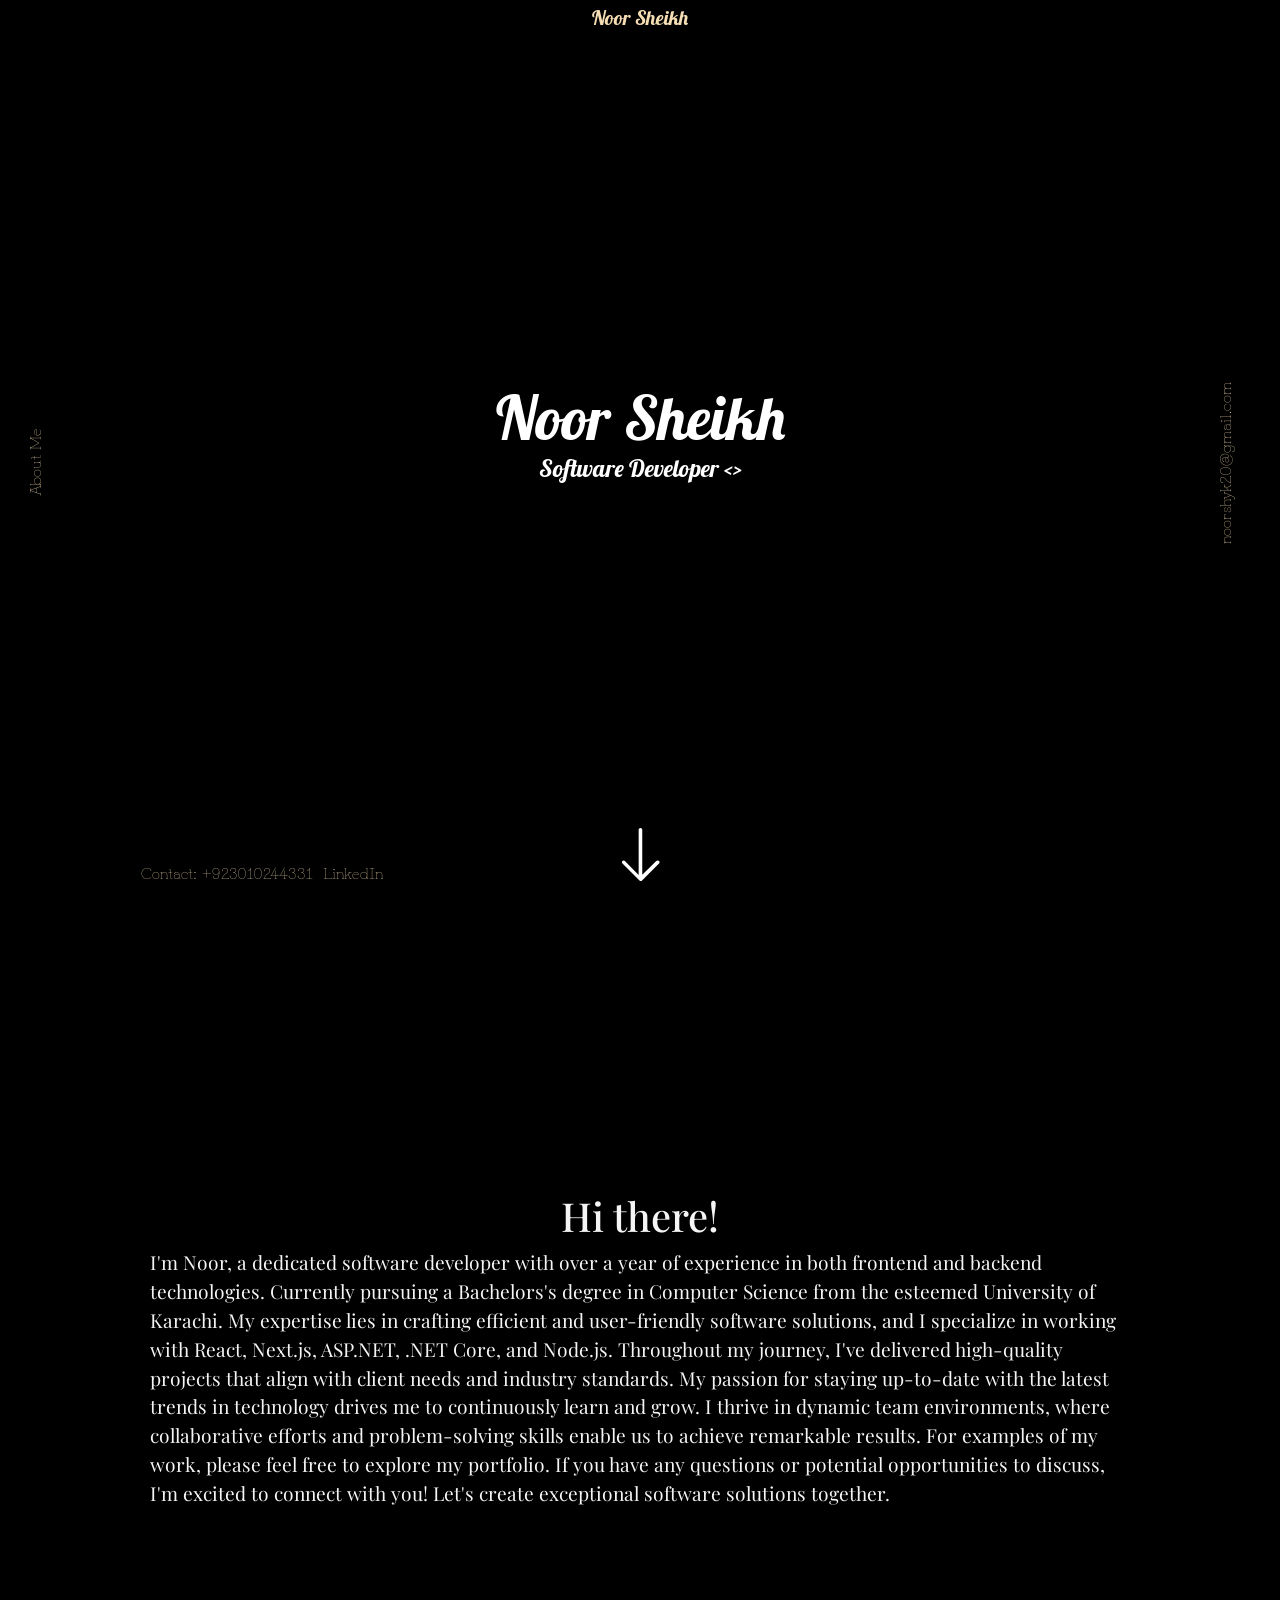
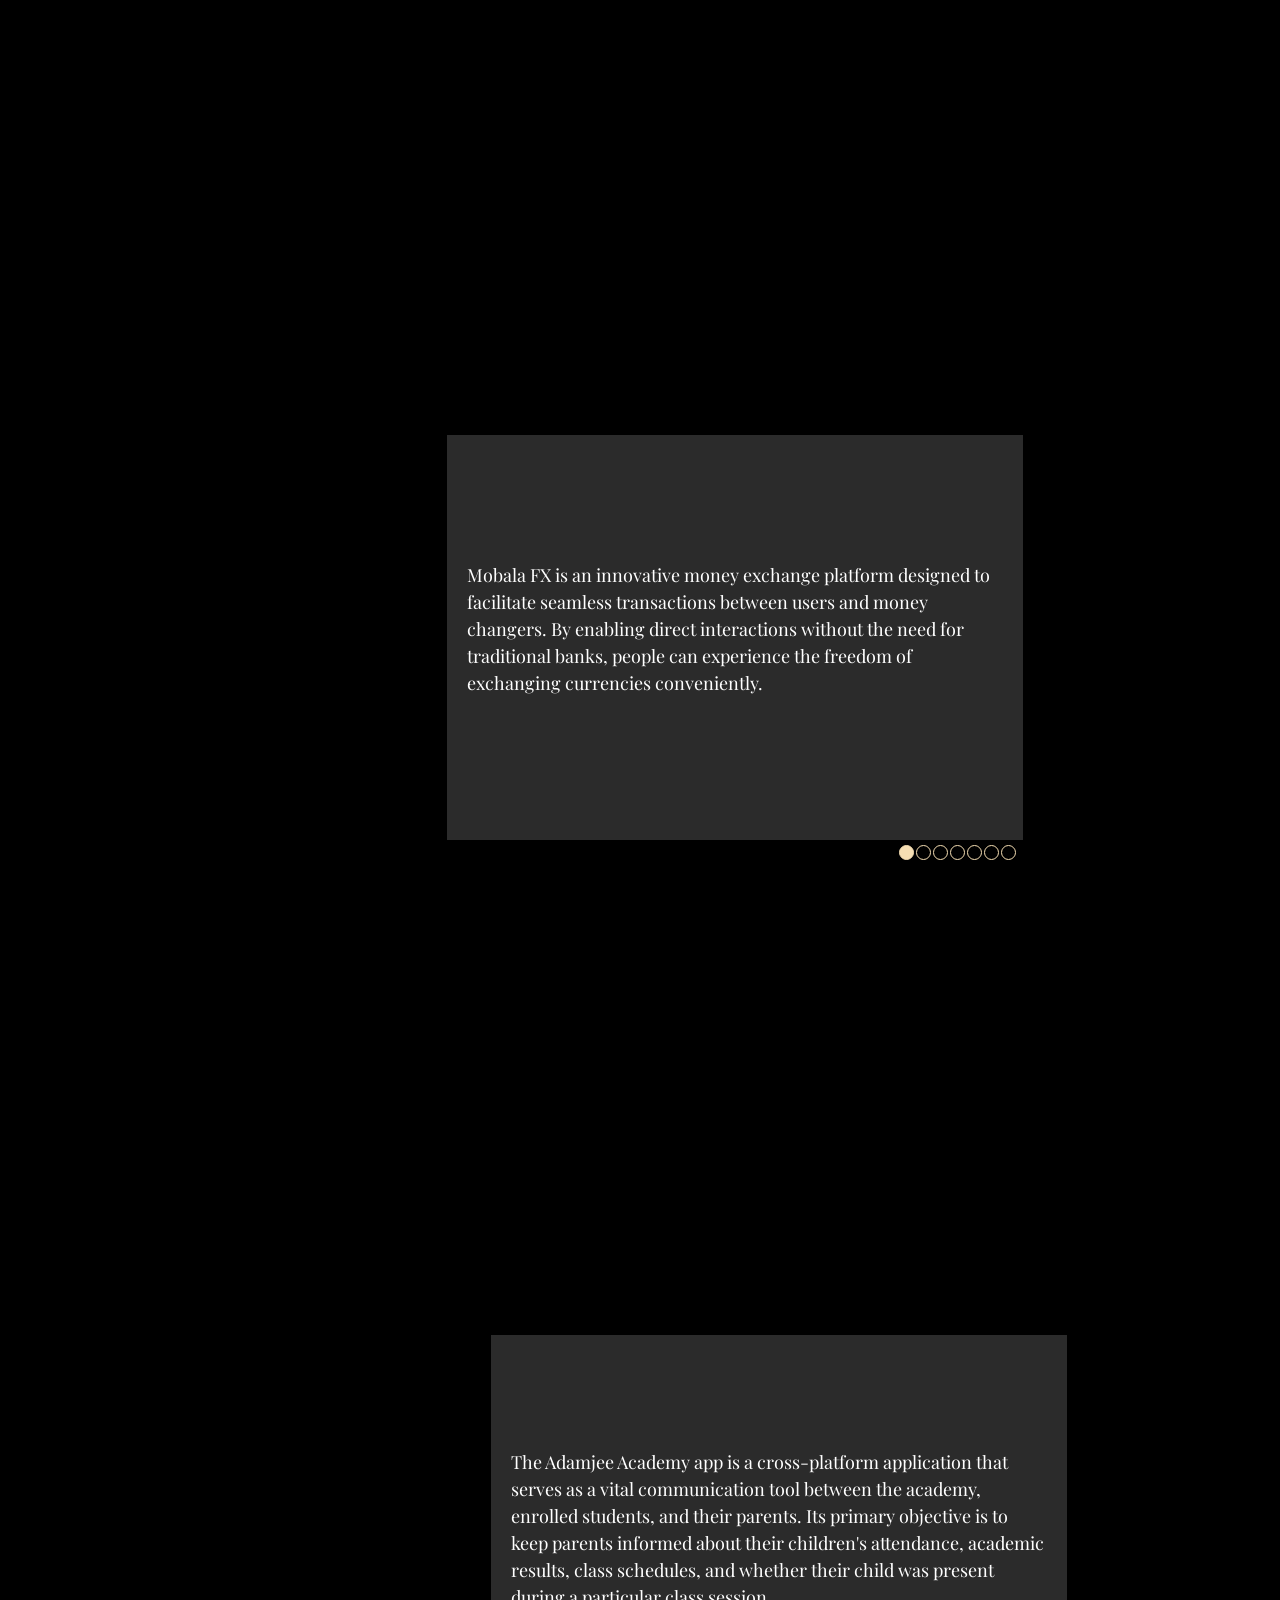
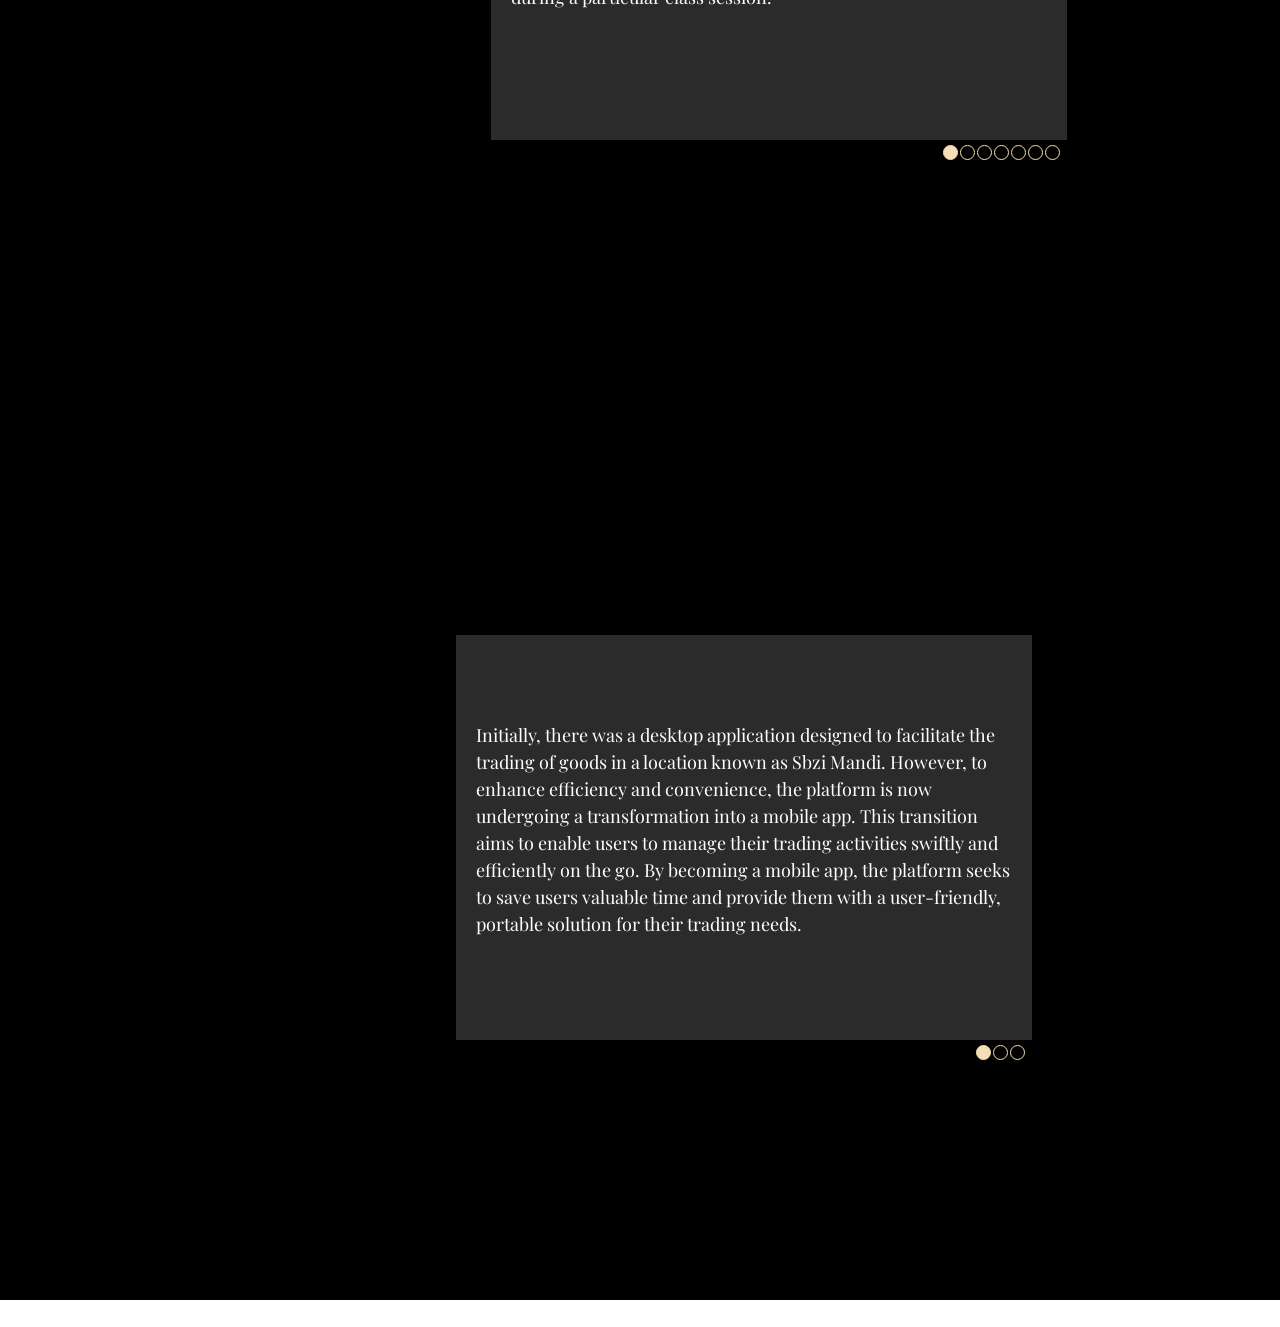
==== index.html @ 9defc549 "name changed" ====
<!DOCTYPE html>
<html>

<head>
  <title>Portfolio</title>
  <link rel="stylesheet" href="styles.css">
  <link href="https://cdn.jsdelivr.net/npm/bootstrap@5.2.3/dist/css/bootstrap.min.css" rel="stylesheet"
    integrity="sha384-rbsA2VBKQhggwzxH7pPCaAqO46MgnOM80zW1RWuH61DGLwZJEdK2Kadq2F9CUG65" crossorigin="anonymous">
  <link rel="stylesheet"
    href="https://fonts.googleapis.com/css?family=Sofia|Lobster|Grandiflora One|Montserrat|Playfair Display">

</head>

<body>
  <!-- <div class="mainDiv"> -->
  <nav id="navbar" class="position-fixed navBar ">Noor Sheikh</nav>
  <div class="section d-flex align-items-center" id="me">
    <div id="fading-name" class="text-center nameDiv" style="width: 100vw;color: white;">
      <h1 class="name">Noor Sheikh</h1>
      <h4>Software Developer <>
      </h4>
    </div>
  </div>
  <div class="sideInfo" id="SideInfo">
    <p class="heading">About Me</p>
  </div>
  <div id="downArrow">
    <div id="down"><img style="height: 90px;" src="./src/down-arrow-svgrepo-com.svg" /></div>
  </div>
  <div class="sideInfo" id="SideProjectInfo">
    <p class="heading">Projects</p>
  </div>
  <div class="emailInfo" id="EmailInfo">
    <a href="mailto:noorshyk20@gmail.com" id="email" class="heading">noorshyk20@gmail.com</a>
  </div>
  <div class="bottomInfo" id="BottomInfo">
    <p style="margin-right: 10px;">Contact: +923010244331</p>
    <a class="link" href="https://www.linkedin.com/in/noor-sheikh-531108206" target="_blank">LinkedIn</a>
  </div>
  <div class="section d-flex align-items-center" id="aboutMe">

    <div class="aboutText" id="AboutText">
      <h1 class="text-center">Hi there!</h1>
      I'm Noor, a dedicated software developer with over a year of experience in
      both frontend and backend technologies. Currently pursuing a Bachelors's degree in Computer Science from the
      esteemed University of Karachi.

      My expertise lies in crafting efficient and user-friendly software solutions, and I specialize in working
      with React, Next.js, ASP.NET, .NET Core, and Node.js. Throughout my journey, I've delivered high-quality
      projects that align with client needs and industry standards.

      My passion for staying up-to-date with the latest trends in technology drives me to continuously learn and
      grow. I thrive in dynamic team environments, where collaborative efforts and problem-solving skills enable
      us to achieve remarkable results.

      For examples of my work, please feel free to explore my portfolio. If you have any questions or potential
      opportunities to discuss, I'm excited to connect with you! Let's create exceptional software solutions
      together.
    </div>
  </div>
  <div class="section" id="project1">
    <div class="d-flex align-items-center section">
      <div class="project-title" id="titleMobala">
        <h2>Mobala FX</h2>
        <h4>Web App</h4>
      </div>
      <div style="margin-right: auto;">
        <div class="centerCard">
          <div id="mobala0" class="para">
            <p>
              Mobala FX is an innovative money exchange platform designed to facilitate
              seamless transactions between users and money changers. By enabling direct interactions
              without the need for traditional banks, people can experience the freedom of exchanging
              currencies conveniently. </p>
          </div>
          <div id="mobala1" style="display: none;"><img style="width: 45vw;height: 45vh;" src="./src/mobala.png" />
          </div>
          <div id="mobala2" style="display: none;" class="para">
            <p>
              As a full-stack developer, I played a pivotal role in leading both frontend and backend
              development, overseeing the project's progress to ensure its successful realization.
              This cutting-edge project utilizes a diverse technology stack, incorporating JavaScript,
              HTML, CSS, C#, and the React framework for the frontend, along with Dotnet Core for the
              backend.
            </p>
          </div>
          <div id="mobala3" style="display: none;"><img style="width: 45vw;height: 45vh;" src="./src/mobalaChat.png" />
          </div>
          <div id="mobala4" style="display: none;" class="para">
            <p>
              One of the prominent features of Mobala FX is its end-to-end encrypted chat system, ensuring
              secure communication during money exchange transactions.
            </p>
          </div>
          <div id="mobala5" style="display: none;" class="para">
            <p>
              Throughout the development process, we encountered various challenges, particularly in
              establishing a reliable peer-to-peer connection between users. The implementation of
              real-time notifications, messages, and order invitations posed a novel experience for me as
              it was my first project in this domain.
            </p>
          </div>
          <div id="mobala6" style="display: none;" class="para">
            <p>
              To surmount these obstacles, we adopted the ASP.NET SignalR library, which facilitated
              seamless peer-to-peer connections using hubs. This decision proved instrumental in achieving
              an effective and efficient solution for the platform.
            </p>
          </div>
        </div>
        <div class="detectors">
          <div class="circles cicle-fill" onclick="switchSlide(0,'mobala',event)"></div>
          <div class="circles" onclick="switchSlide(1,'mobala',event)"></div>
          <div class="circles" onclick="switchSlide(2,'mobala',event)"></div>
          <div class="circles" onclick="switchSlide(3,'mobala',event)"></div>
          <div class="circles" onclick="switchSlide(4,'mobala',event)"></div>
          <div class="circles" onclick="switchSlide(5,'mobala',event)"></div>
          <div class="circles" onclick="switchSlide(6,'mobala',event)"></div>
        </div>
      </div>
    </div>
  </div>
  <div class="section" id="project2">
    <div class="d-flex align-items-center section">
      <div class="project-title" id="titleAdamjee">
        <h2>Adamjee Academy</h2>
        <h4>Mobile App</h4>
      </div>
      <div style="margin-right: auto;">
        <div class="centerCard">
          <div id="adamjee0" class="para">
            <p>
              The Adamjee Academy app is a cross-platform application that serves as a vital communication
              tool between the academy, enrolled students, and their parents. Its primary objective is to
              keep parents informed about their children's attendance, academic results, class schedules,
              and whether their child was present during a particular class session. </p>
          </div>
          <div id="adamjee1" style="display: none; ">
            <img style="height: 45vh;margin: auto;" src="./src/adamjee.jpeg" />
            <img style="height: 45vh;margin: auto;" src="./src/login.jpeg" />
          </div>
          <div id="adamjee2" style="display: none;" class="para">
            <p>
              As a dedicated backend developer, I played a pivotal role in spearheading the backend
              development process. My responsibilities encompassed creating APIs, designing the database
              structure, and proficiently querying data. Throughout the development cycle, I diligently
              monitored the project's progression to ensure its successful realization.

            </p>
          </div>
          <div id="adamjee3" style="display: none;">
            <img style="height: 45vh;margin: auto;" src="./src/dashboard.jpeg" />
            <img style="height: 45vh;margin: auto;" src="./src/attendance.jpeg" />
          </div>
          <div id="adamjee4" style="display: none;" class="para">
            <p>
              This cutting-edge project leverages a versatile technology stack, incorporating TypeScript,
              HTML, CSS, C#, and the React Native framework for the frontend, while relying on Dotnet Core
              for robust backend support and Firebase for realtime messaging service.

            </p>
          </div>
          <div id="adamjee5" style="display: none;" class="para">
            <p>
              Throughout the development journey, we encountered several challenges, notably in
              implementing real-time notifications for parents. Enabling parents to receive timely updates
              about their children's classes and absences proved to be a novel experience, especially as
              it was my inaugural project in this domain.
            </p>
          </div>
          <div id="adamjee6" style="display: none;" class="para">
            <p>
              To conquer this obstacle, we strategically adopted the Firebase Realtime Message Service,
              which allowed us to efficiently store device information and promptly send relevant updates
              to users. By leveraging this solution, we achieved seamless real-time notifications,
              enhancing the overall effectiveness of the platform.

            </p>
          </div>
        </div>
        <div class="detectors">
          <div class="circles cicle-fill" onclick="switchSlide(0,'admajee',event)"></div>
          <div class="circles" onclick="switchSlide(1,'admajee',event)"></div>
          <div class="circles" onclick="switchSlide(2,'admajee',event)"></div>
          <div class="circles" onclick="switchSlide(3,'admajee',event)"></div>
          <div class="circles" onclick="switchSlide(4,'admajee',event)"></div>
          <div class="circles" onclick="switchSlide(5,'admajee',event)"></div>
          <div class="circles" onclick="switchSlide(6,'admajee',event)"></div>
        </div>
      </div>
    </div>
  </div>
  <div class="section" id="project3">
    <div class="d-flex align-items-center section">
      <div class="project-title" id="titleSabzi">
        <h2>Sabzi Mandi</h2>
        <h4>Mobile App</h4>
      </div>
      <div style="margin-right: auto;">
        <div class="centerCard">
          <div id="sbzimandi0" class="para">
            <p>
              Initially, there was a desktop application designed to facilitate the trading of goods in a location known
              as Sbzi Mandi. However, to enhance efficiency and convenience, the platform is now undergoing a
              transformation into a mobile app. This transition aims to enable users to manage their trading activities
              swiftly and efficiently on the go. By becoming a mobile app, the platform seeks to save users valuable
              time and provide them with a user-friendly, portable solution for their trading needs. </p>
          </div>
          <div id="sbzimandi1" style="display: none;" class="para">
            <p>
              As the project is currently in the development phase, my role involves working as a backend developer.
              Specifically, I am responsible for creating APIs and optimizing queries to facilitate the smooth retrieval
              of data. Through the implementation of well-designed APIs, I aim to establish a seamless connection
              between the mobile app and the server, allowing users to access and exchange information effortlessly.
            </p>
          </div>
          <div id="sbzimandi2" style="display: none;" class="para">
            <p>
              This cutting-edge project leverages a versatile technology stack, incorporating TypeScript,
              HTML, CSS, C#, and the React Native framework for the frontend, while relying on Dotnet Core
              for robust backend support.

            </p>
          </div>
        </div>
        <div class="detectors">
          <div class="circles cicle-fill" onclick="switchSlide(0,'sbzimandi',event)"></div>
          <div class="circles" onclick="switchSlide(1,'sbzimandi',event)"></div>
          <div class="circles" onclick="switchSlide(2,'sbzimandi',event)"></div>
        </div>
      </div>
    </div>
  </div>

  <!-- </div> -->

  <script src="script.js"></script>
</body>

</html>
---- styles.css ----
body,
html {
  margin: 0;
  padding: 0;
  height: 100%;
  margin-top: -3vh;
  scroll-behavior: smooth;

}

.mainDiv {
  background-color: black;
}

.section {
  height: 100vh;
  background-size: cover;
  background-position: center;
  background: black;
}

#downArrow{
  position: fixed;
  width: 100vw;
  text-align: center;
  bottom: 0%;
  opacity: 0;
}

#me {
  /* background-image: url('./src/v617batch2-kul-05-technology.jpg'); */
  height: 103vh;
}

.navBar {
  width: 100vw;
  text-align: center;
  margin-top: -30px;
  color: wheat;
  transition: margin-top 1s;
  font-family: "Lobster", serif;
  font-size: 20px;
}

.footer {
  width: 100vw;
  text-align: center;
  /* margin-top: 0px; */
  color: #202428;
  transition: margin-top 1s;
  font-family: "Lobster", serif;
  font-size: 20px;
}

.show-navbar {
  margin-top: 30px;
}

.name {
  font-size: 60px;
  margin: 0;
}

.nameDiv {
  color: wheat;
  opacity: 0;
  font-family: "Lobster", serif;
}

.show-name {
  opacity: 1 !important;
  transition: opacity 1s;
}

#down{
  cursor: pointer;
}

.aboutSection {
  display: flex;
}

.sideInfo {
  position: fixed;
  top: 50%;
  left: -4%;
  transition: left 1s;
}

.show-sideInfo {
  left: 0%;
}

.emailInfo {
  position: fixed;
  top: 50%;
  right: -8%;
  transition: right 1s;
  rotate: 270deg;
  cursor: pointer;
}

.show-emailInfo {
  right: -2%;
}

.bottomInfo {
  position: fixed;
  bottom: -6%;
  transition: bottom 1s;
  display: flex;
  left: 11%;
  font-family: "Grandiflora One", serif;
  color: wheat;
}

.show-bottomInfo{
  bottom: 0%;
}

.link {
  text-decoration: none;
  color: wheat;
}

.link:hover {
  color: white;
  text-decoration: none;
}

.heading {
  rotate: 270deg;
  font-family: "Grandiflora One", serif;
  color: wheat;
  text-decoration: none;
}

#email:hover {
  text-decoration: none;
  color: white;
}

.aboutContent {
  display: flex;
  align-items: center;
  height: 100vh;
}

.email:hover {
  color: white;
  text-decoration: none;
}

.aboutText {
  font-size: larger;
  color: whitesmoke;
  margin: 0px 150px;
  font-family: "Playfair Display", serif;
  /* font-family: "Montserrat", serif; */
  opacity: 0;
}

.project-title {
  margin-left: auto;
  padding: 0px 10px;
  text-align: center;
  color: wheat;
  font-family: "Sofia", serif;
  opacity: 0;
}

.centerCard {
  width: 45vw;
  height: 45vh;
  background: #2b2b2b;
  /* margin-right: auto; */
  color: white;
  font-size: large;
  cursor: e-resize;
}

.para {
  display: flex;
  align-items: center;
  height: inherit;
  font-family: "Playfair Display", serif;
  padding: 0px 20px;
}

.detectors {
  width: 45vw;
  padding: 5px;
  display: flex;
  justify-content: end;
}

.circles {
  width: 15px;
  height: 15px;
  border: 1px solid wheat;
  border-radius: 50%;
  margin-right: 2px;
}

.cicle-fill {
  background: wheat;
}
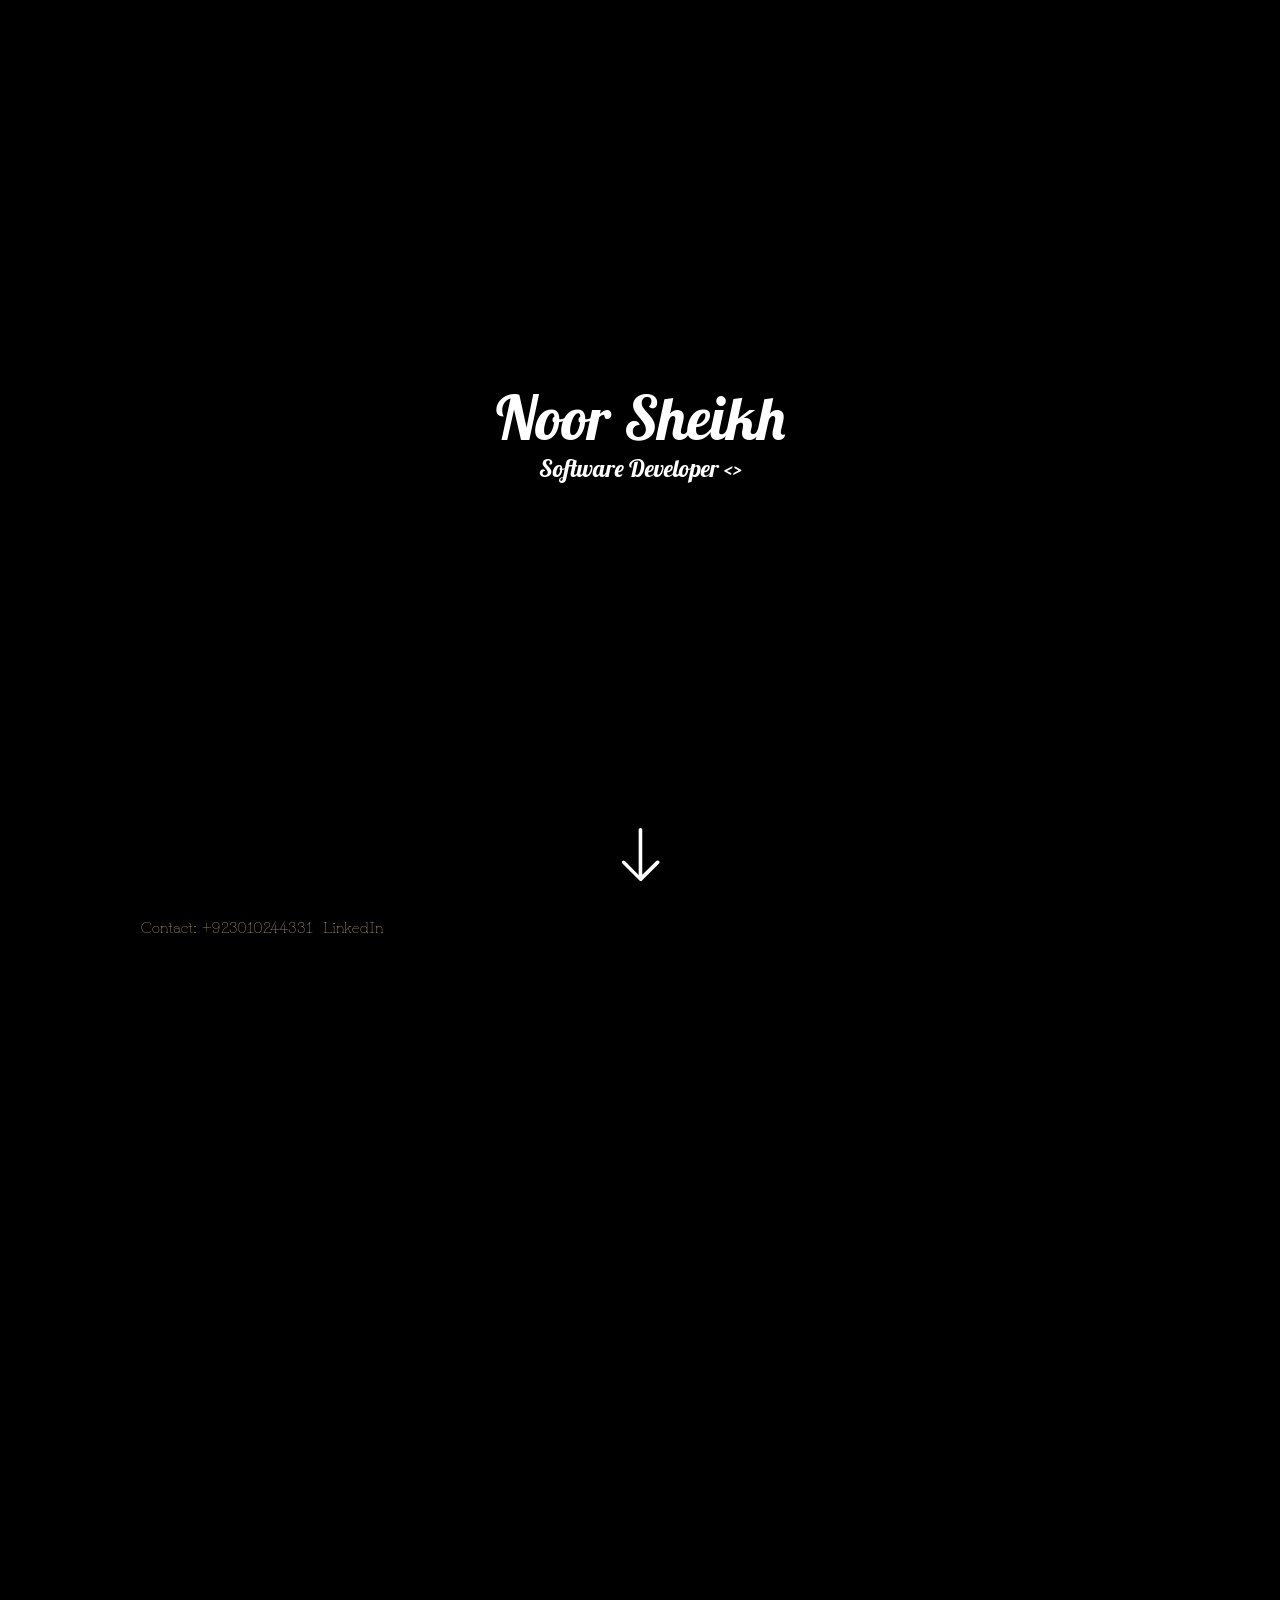
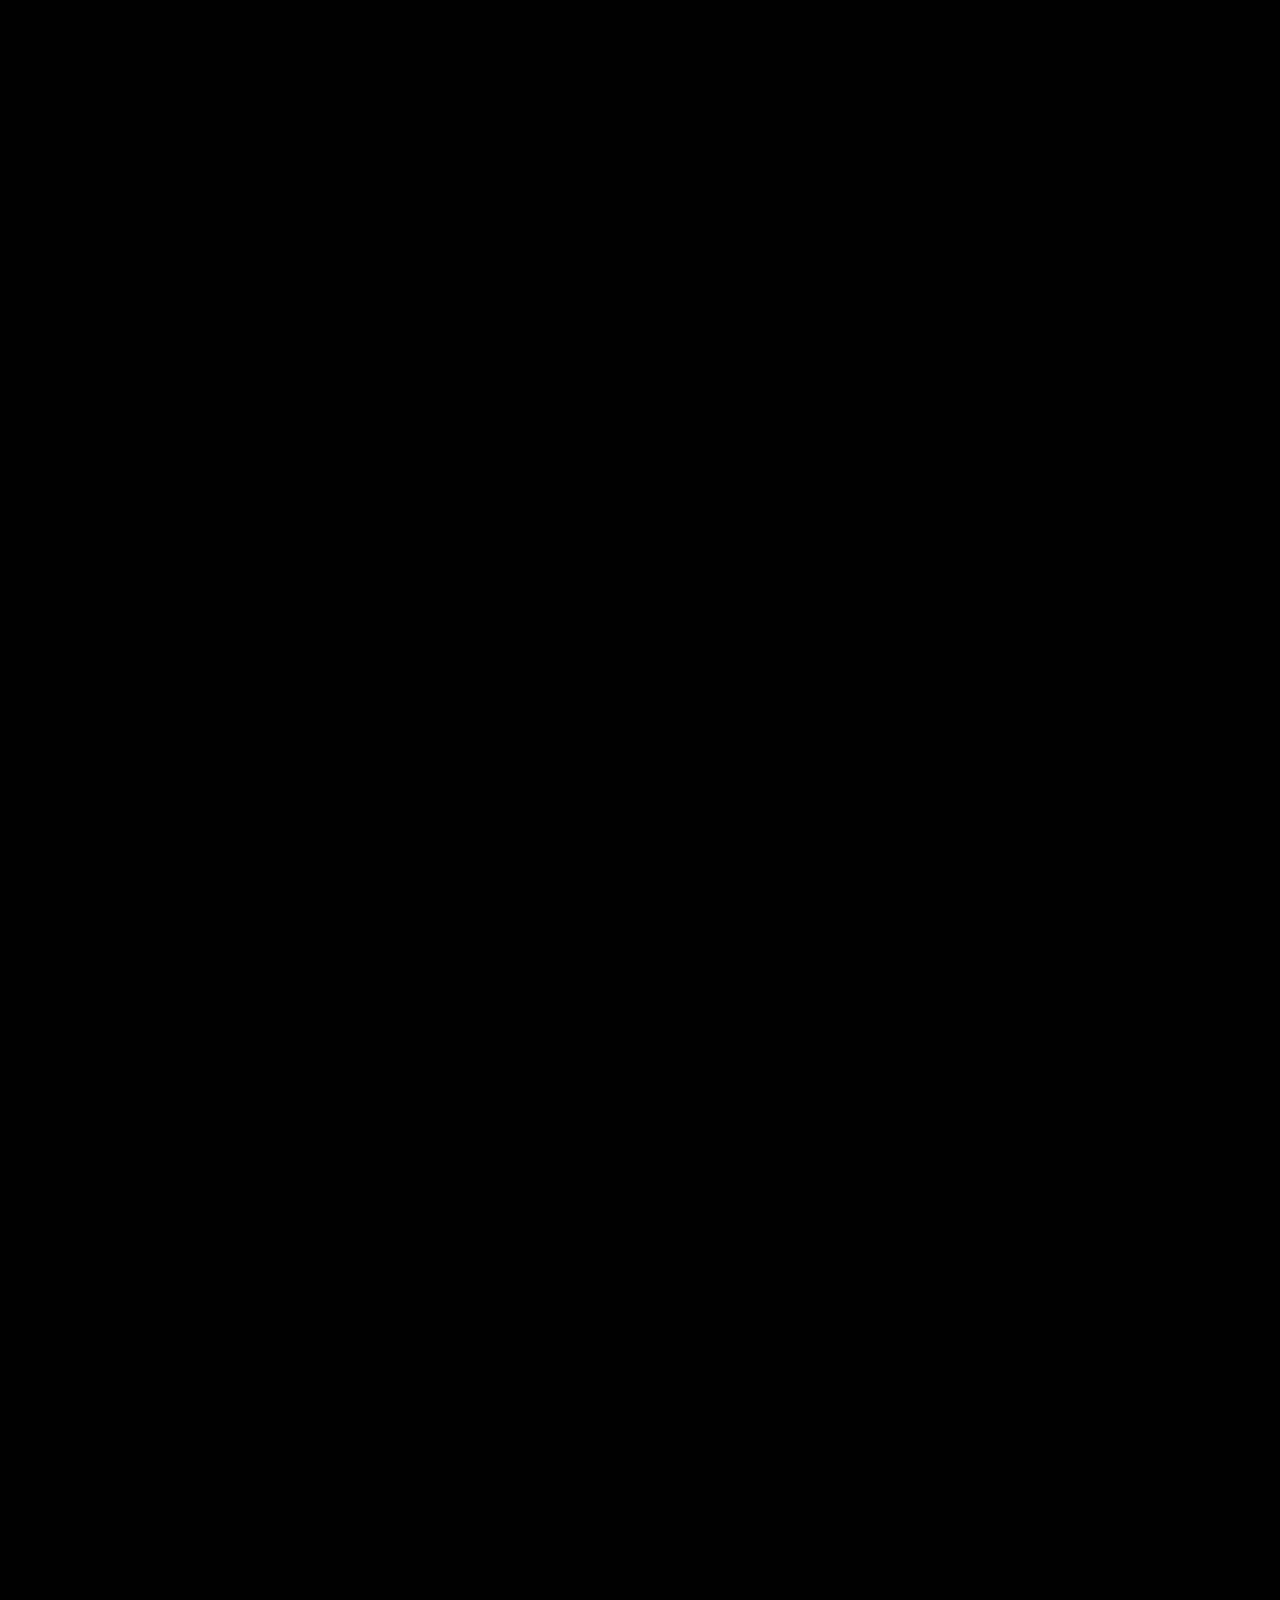
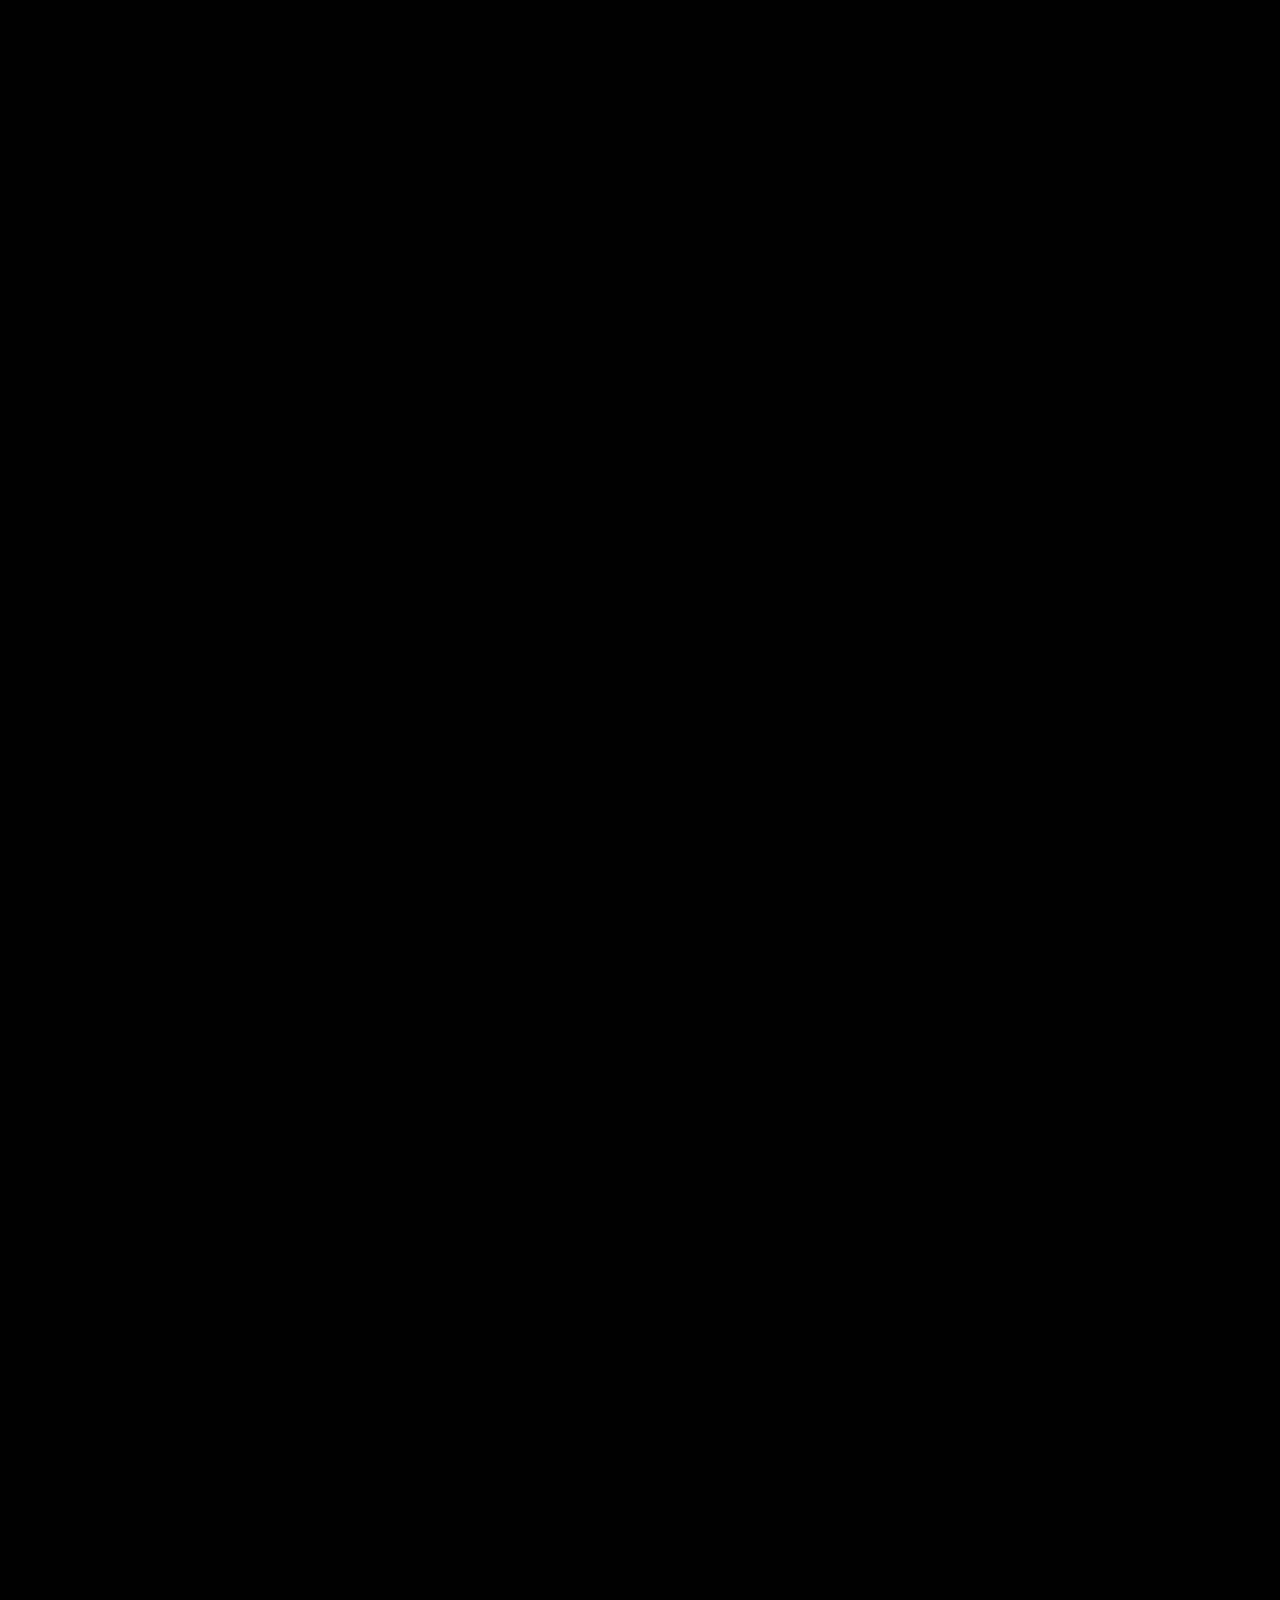
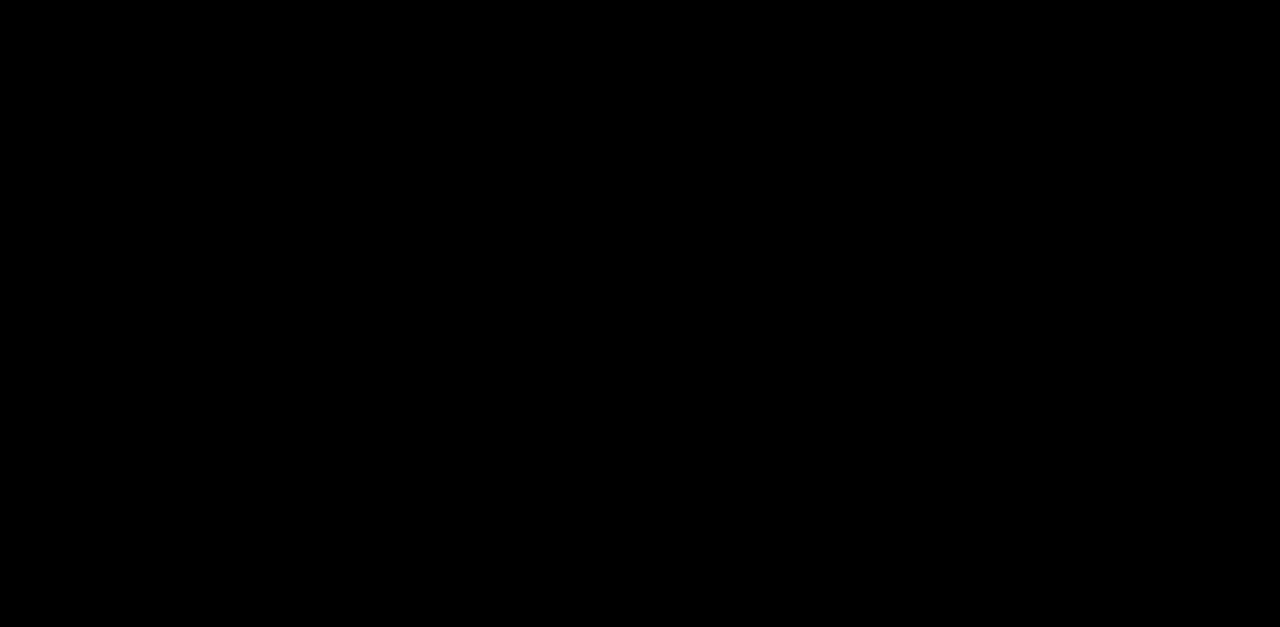
==== commit a84bd7a9: "hris added" ====
--- a/index.html
+++ b/index.html
@@ -1,240 +1,508 @@
 <!DOCTYPE html>
 <html>
-
-<head>
-  <title>Portfolio</title>
-  <link rel="stylesheet" href="styles.css">
-  <link href="https://cdn.jsdelivr.net/npm/bootstrap@5.2.3/dist/css/bootstrap.min.css" rel="stylesheet"
-    integrity="sha384-rbsA2VBKQhggwzxH7pPCaAqO46MgnOM80zW1RWuH61DGLwZJEdK2Kadq2F9CUG65" crossorigin="anonymous">
-  <link rel="stylesheet"
-    href="https://fonts.googleapis.com/css?family=Sofia|Lobster|Grandiflora One|Montserrat|Playfair Display">
-
-</head>
-
-<body>
-  <!-- <div class="mainDiv"> -->
-  <nav id="navbar" class="position-fixed navBar ">Noor Sheikh</nav>
-  <div class="section d-flex align-items-center" id="me">
-    <div id="fading-name" class="text-center nameDiv" style="width: 100vw;color: white;">
-      <h1 class="name">Noor Sheikh</h1>
-      <h4>Software Developer <>
-      </h4>
-    </div>
-  </div>
-  <div class="sideInfo" id="SideInfo">
-    <p class="heading">About Me</p>
-  </div>
-  <div id="downArrow">
-    <div id="down"><img style="height: 90px;" src="./src/down-arrow-svgrepo-com.svg" /></div>
-  </div>
-  <div class="sideInfo" id="SideProjectInfo">
-    <p class="heading">Projects</p>
-  </div>
-  <div class="emailInfo" id="EmailInfo">
-    <a href="mailto:noorshyk20@gmail.com" id="email" class="heading">noorshyk20@gmail.com</a>
-  </div>
-  <div class="bottomInfo" id="BottomInfo">
-    <p style="margin-right: 10px;">Contact: +923010244331</p>
-    <a class="link" href="https://www.linkedin.com/in/noor-sheikh-531108206" target="_blank">LinkedIn</a>
-  </div>
-  <div class="section d-flex align-items-center" id="aboutMe">
-
-    <div class="aboutText" id="AboutText">
-      <h1 class="text-center">Hi there!</h1>
-      I'm Noor, a dedicated software developer with over a year of experience in
-      both frontend and backend technologies. Currently pursuing a Bachelors's degree in Computer Science from the
-      esteemed University of Karachi.
-
-      My expertise lies in crafting efficient and user-friendly software solutions, and I specialize in working
-      with React, Next.js, ASP.NET, .NET Core, and Node.js. Throughout my journey, I've delivered high-quality
-      projects that align with client needs and industry standards.
-
-      My passion for staying up-to-date with the latest trends in technology drives me to continuously learn and
-      grow. I thrive in dynamic team environments, where collaborative efforts and problem-solving skills enable
-      us to achieve remarkable results.
-
-      For examples of my work, please feel free to explore my portfolio. If you have any questions or potential
-      opportunities to discuss, I'm excited to connect with you! Let's create exceptional software solutions
-      together.
-    </div>
-  </div>
-  <div class="section" id="project1">
-    <div class="d-flex align-items-center section">
-      <div class="project-title" id="titleMobala">
-        <h2>Mobala FX</h2>
-        <h4>Web App</h4>
-      </div>
-      <div style="margin-right: auto;">
-        <div class="centerCard">
-          <div id="mobala0" class="para">
-            <p>
-              Mobala FX is an innovative money exchange platform designed to facilitate
-              seamless transactions between users and money changers. By enabling direct interactions
-              without the need for traditional banks, people can experience the freedom of exchanging
-              currencies conveniently. </p>
-          </div>
-          <div id="mobala1" style="display: none;"><img style="width: 45vw;height: 45vh;" src="./src/mobala.png" />
-          </div>
-          <div id="mobala2" style="display: none;" class="para">
-            <p>
-              As a full-stack developer, I played a pivotal role in leading both frontend and backend
-              development, overseeing the project's progress to ensure its successful realization.
-              This cutting-edge project utilizes a diverse technology stack, incorporating JavaScript,
-              HTML, CSS, C#, and the React framework for the frontend, along with Dotnet Core for the
-              backend.
-            </p>
-          </div>
-          <div id="mobala3" style="display: none;"><img style="width: 45vw;height: 45vh;" src="./src/mobalaChat.png" />
-          </div>
-          <div id="mobala4" style="display: none;" class="para">
-            <p>
-              One of the prominent features of Mobala FX is its end-to-end encrypted chat system, ensuring
-              secure communication during money exchange transactions.
-            </p>
-          </div>
-          <div id="mobala5" style="display: none;" class="para">
-            <p>
-              Throughout the development process, we encountered various challenges, particularly in
-              establishing a reliable peer-to-peer connection between users. The implementation of
-              real-time notifications, messages, and order invitations posed a novel experience for me as
-              it was my first project in this domain.
-            </p>
-          </div>
-          <div id="mobala6" style="display: none;" class="para">
-            <p>
-              To surmount these obstacles, we adopted the ASP.NET SignalR library, which facilitated
-              seamless peer-to-peer connections using hubs. This decision proved instrumental in achieving
-              an effective and efficient solution for the platform.
-            </p>
-          </div>
-        </div>
-        <div class="detectors">
-          <div class="circles cicle-fill" onclick="switchSlide(0,'mobala',event)"></div>
-          <div class="circles" onclick="switchSlide(1,'mobala',event)"></div>
-          <div class="circles" onclick="switchSlide(2,'mobala',event)"></div>
-          <div class="circles" onclick="switchSlide(3,'mobala',event)"></div>
-          <div class="circles" onclick="switchSlide(4,'mobala',event)"></div>
-          <div class="circles" onclick="switchSlide(5,'mobala',event)"></div>
-          <div class="circles" onclick="switchSlide(6,'mobala',event)"></div>
-        </div>
-      </div>
-    </div>
-  </div>
-  <div class="section" id="project2">
-    <div class="d-flex align-items-center section">
-      <div class="project-title" id="titleAdamjee">
-        <h2>Adamjee Academy</h2>
-        <h4>Mobile App</h4>
-      </div>
-      <div style="margin-right: auto;">
-        <div class="centerCard">
-          <div id="adamjee0" class="para">
-            <p>
-              The Adamjee Academy app is a cross-platform application that serves as a vital communication
-              tool between the academy, enrolled students, and their parents. Its primary objective is to
-              keep parents informed about their children's attendance, academic results, class schedules,
-              and whether their child was present during a particular class session. </p>
-          </div>
-          <div id="adamjee1" style="display: none; ">
-            <img style="height: 45vh;margin: auto;" src="./src/adamjee.jpeg" />
-            <img style="height: 45vh;margin: auto;" src="./src/login.jpeg" />
-          </div>
-          <div id="adamjee2" style="display: none;" class="para">
-            <p>
-              As a dedicated backend developer, I played a pivotal role in spearheading the backend
-              development process. My responsibilities encompassed creating APIs, designing the database
-              structure, and proficiently querying data. Throughout the development cycle, I diligently
-              monitored the project's progression to ensure its successful realization.
-
-            </p>
-          </div>
-          <div id="adamjee3" style="display: none;">
-            <img style="height: 45vh;margin: auto;" src="./src/dashboard.jpeg" />
-            <img style="height: 45vh;margin: auto;" src="./src/attendance.jpeg" />
-          </div>
-          <div id="adamjee4" style="display: none;" class="para">
-            <p>
-              This cutting-edge project leverages a versatile technology stack, incorporating TypeScript,
-              HTML, CSS, C#, and the React Native framework for the frontend, while relying on Dotnet Core
-              for robust backend support and Firebase for realtime messaging service.
-
-            </p>
-          </div>
-          <div id="adamjee5" style="display: none;" class="para">
-            <p>
-              Throughout the development journey, we encountered several challenges, notably in
-              implementing real-time notifications for parents. Enabling parents to receive timely updates
-              about their children's classes and absences proved to be a novel experience, especially as
-              it was my inaugural project in this domain.
-            </p>
-          </div>
-          <div id="adamjee6" style="display: none;" class="para">
-            <p>
-              To conquer this obstacle, we strategically adopted the Firebase Realtime Message Service,
-              which allowed us to efficiently store device information and promptly send relevant updates
-              to users. By leveraging this solution, we achieved seamless real-time notifications,
-              enhancing the overall effectiveness of the platform.
-
-            </p>
-          </div>
-        </div>
-        <div class="detectors">
-          <div class="circles cicle-fill" onclick="switchSlide(0,'admajee',event)"></div>
-          <div class="circles" onclick="switchSlide(1,'admajee',event)"></div>
-          <div class="circles" onclick="switchSlide(2,'admajee',event)"></div>
-          <div class="circles" onclick="switchSlide(3,'admajee',event)"></div>
-          <div class="circles" onclick="switchSlide(4,'admajee',event)"></div>
-          <div class="circles" onclick="switchSlide(5,'admajee',event)"></div>
-          <div class="circles" onclick="switchSlide(6,'admajee',event)"></div>
-        </div>
-      </div>
-    </div>
-  </div>
-  <div class="section" id="project3">
-    <div class="d-flex align-items-center section">
-      <div class="project-title" id="titleSabzi">
-        <h2>Sabzi Mandi</h2>
-        <h4>Mobile App</h4>
-      </div>
-      <div style="margin-right: auto;">
-        <div class="centerCard">
-          <div id="sbzimandi0" class="para">
-            <p>
-              Initially, there was a desktop application designed to facilitate the trading of goods in a location known
-              as Sbzi Mandi. However, to enhance efficiency and convenience, the platform is now undergoing a
-              transformation into a mobile app. This transition aims to enable users to manage their trading activities
-              swiftly and efficiently on the go. By becoming a mobile app, the platform seeks to save users valuable
-              time and provide them with a user-friendly, portable solution for their trading needs. </p>
-          </div>
-          <div id="sbzimandi1" style="display: none;" class="para">
-            <p>
-              As the project is currently in the development phase, my role involves working as a backend developer.
-              Specifically, I am responsible for creating APIs and optimizing queries to facilitate the smooth retrieval
-              of data. Through the implementation of well-designed APIs, I aim to establish a seamless connection
-              between the mobile app and the server, allowing users to access and exchange information effortlessly.
-            </p>
-          </div>
-          <div id="sbzimandi2" style="display: none;" class="para">
-            <p>
-              This cutting-edge project leverages a versatile technology stack, incorporating TypeScript,
-              HTML, CSS, C#, and the React Native framework for the frontend, while relying on Dotnet Core
-              for robust backend support.
-
-            </p>
-          </div>
-        </div>
-        <div class="detectors">
-          <div class="circles cicle-fill" onclick="switchSlide(0,'sbzimandi',event)"></div>
-          <div class="circles" onclick="switchSlide(1,'sbzimandi',event)"></div>
-          <div class="circles" onclick="switchSlide(2,'sbzimandi',event)"></div>
-        </div>
-      </div>
-    </div>
-  </div>
-
-  <!-- </div> -->
-
-  <script src="script.js"></script>
-</body>
-
-</html>+  <head>
+    <title>Noor Sheikh | Software Developer</title>
+    <link rel="stylesheet" href="styles.css" />
+    <link
+      href="https://cdn.jsdelivr.net/npm/bootstrap@5.2.3/dist/css/bootstrap.min.css"
+      rel="stylesheet"
+      integrity="sha384-rbsA2VBKQhggwzxH7pPCaAqO46MgnOM80zW1RWuH61DGLwZJEdK2Kadq2F9CUG65"
+      crossorigin="anonymous"
+    />
+    <link
+      rel="stylesheet"
+      href="https://fonts.googleapis.com/css?family=Sofia|Lobster|Grandiflora One|Montserrat|Playfair Display"
+    />
+    <link rel="icon" type="image/png" href="favicon.ico" />
+  </head>
+
+  <body>
+    <!-- <div class="mainDiv"> -->
+    <nav id="navbar" class="position-fixed navBar">Noor Sheikh</nav>
+    <div class="section d-flex align-items-center" id="me">
+      <div
+        id="fading-name"
+        class="text-center nameDiv"
+        style="width: 100vw; color: white"
+      >
+        <h1 class="name">Noor Sheikh</h1>
+        <h4>Software Developer <></h4>
+      </div>
+    </div>
+    <div class="sideInfo" id="SideInfo">
+      <p class="heading">About Me</p>
+    </div>
+    <div id="downArrow">
+      <div id="down">
+        <img style="height: 90px" src="./src/down-arrow-svgrepo-com.svg" />
+      </div>
+    </div>
+    <div class="sideInfo" id="SideProjectInfo">
+      <p class="heading">Projects</p>
+    </div>
+    <div class="emailInfo" id="EmailInfo">
+      <a href="mailto:noorshyk20@gmail.com" id="email" class="heading"
+        >noorshyk20@gmail.com</a
+      >
+    </div>
+    <div class="bottomInfo" id="BottomInfo">
+      <p style="margin-right: 10px">Contact: +923010244331</p>
+      <a
+        class="link"
+        href="https://www.linkedin.com/in/noor-sheikh-531108206"
+        target="_blank"
+        >LinkedIn</a
+      >
+    </div>
+
+    <div class="section d-flex align-items-center" id="aboutMe">
+      <div class="aboutText" id="AboutText">
+        <h1 class="text-center">Hi there!</h1>
+        I'm Noor, a dedicated software developer with over a year of experience
+        in both frontend and backend technologies. Currently pursuing a
+        Bachelors's degree in Computer Science from the esteemed University of
+        Karachi. My expertise lies in crafting efficient and user-friendly
+        software solutions, and I specialize in working with React, Next.js,
+        ASP.NET, .NET Core, and Node.js. Throughout my journey, I've delivered
+        high-quality projects that align with client needs and industry
+        standards. My passion for staying up-to-date with the latest trends in
+        technology drives me to continuously learn and grow. I thrive in dynamic
+        team environments, where collaborative efforts and problem-solving
+        skills enable us to achieve remarkable results. For examples of my work,
+        please feel free to explore my portfolio. If you have any questions or
+        potential opportunities to discuss, I'm excited to connect with you!
+        Let's create exceptional software solutions together.
+      </div>
+    </div>
+
+    <div class="section" id="project1">
+      <div class="d-flex align-items-center section">
+        <div class="project-title" id="titleMobala">
+          <h2>Mobala FX</h2>
+          <h4>Web App</h4>
+        </div>
+        <div style="margin-right: auto">
+          <div class="centerCard">
+            <div
+              id="mobala0"
+              onclick="switchFromClick(0,'mobala',event)"
+              class="para"
+            >
+              <p>
+                Mobala FX is an innovative money exchange platform designed to
+                facilitate seamless transactions between users and money
+                changers. By enabling direct interactions without the need for
+                traditional banks, people can experience the freedom of
+                exchanging currencies conveniently.
+              </p>
+            </div>
+            <div
+              id="mobala1"
+              onclick="switchFromClick(1,'mobala',event)"
+              style="display: none"
+            >
+              <img style="width: 45vw; height: 45vh" src="./src/mobala.png" />
+            </div>
+            <div
+              id="mobala2"
+              onclick="switchFromClick(2,'mobala',event)"
+              style="display: none"
+              class="para"
+            >
+              <p>
+                As a full-stack developer, I played a pivotal role in leading
+                both frontend and backend development, overseeing the project's
+                progress to ensure its successful realization. This cutting-edge
+                project utilizes a diverse technology stack, incorporating
+                JavaScript, HTML, CSS, C#, and the React framework for the
+                frontend, along with Dotnet Core for the backend.
+              </p>
+            </div>
+            <div
+              id="mobala3"
+              onclick="switchFromClick(3,'mobala',event)"
+              style="display: none"
+            >
+              <img
+                style="width: 45vw; height: 45vh"
+                src="./src/mobalaChat.png"
+              />
+            </div>
+            <div
+              id="mobala4"
+              onclick="switchFromClick(4,'mobala',event)"
+              style="display: none"
+              class="para"
+            >
+              <p>
+                One of the prominent features of Mobala FX is its end-to-end
+                encrypted chat system, ensuring secure communication during
+                money exchange transactions.
+              </p>
+            </div>
+            <div
+              id="mobala5"
+              onclick="switchFromClick(5,'mobala',event)"
+              style="display: none"
+              class="para"
+            >
+              <p>
+                Throughout the development process, we encountered various
+                challenges, particularly in establishing a reliable peer-to-peer
+                connection between users. The implementation of real-time
+                notifications, messages, and order invitations posed a novel
+                experience for me as it was my first project in this domain.
+              </p>
+            </div>
+            <div
+              id="mobala6"
+              onclick="switchFromClick(6,'mobala',event)"
+              style="display: none"
+              class="para"
+            >
+              <p>
+                To surmount these obstacles, we adopted the ASP.NET SignalR
+                library, which facilitated seamless peer-to-peer connections
+                using hubs. This decision proved instrumental in achieving an
+                effective and efficient solution for the platform.
+              </p>
+            </div>
+          </div>
+          <div class="detectors">
+            <div
+              class="circles cicle-fill"
+              onclick="switchSlide(0,'mobala',event)"
+            ></div>
+            <div class="circles" onclick="switchSlide(1,'mobala',event)"></div>
+            <div class="circles" onclick="switchSlide(2,'mobala',event)"></div>
+            <div class="circles" onclick="switchSlide(3,'mobala',event)"></div>
+            <div class="circles" onclick="switchSlide(4,'mobala',event)"></div>
+            <div class="circles" onclick="switchSlide(5,'mobala',event)"></div>
+            <div class="circles" onclick="switchSlide(6,'mobala',event)"></div>
+          </div>
+        </div>
+      </div>
+    </div>
+
+    <div class="section" id="project2">
+      <div class="d-flex align-items-center section">
+        <div class="project-title" id="titleAdamjee">
+          <h2>Adamjee Academy</h2>
+          <h4>Mobile App</h4>
+        </div>
+        <div style="margin-right: auto">
+          <div class="centerCard">
+            <div
+              id="adamjee0"
+              onclick="switchFromClick(0,'adamjee',event)"
+              class="para"
+            >
+              <p>
+                The Adamjee Academy app is a cross-platform application that
+                serves as a vital communication tool between the academy,
+                enrolled students, and their parents. Its primary objective is
+                to keep parents informed about their children's attendance,
+                academic results, class schedules, and whether their child was
+                present during a particular class session.
+              </p>
+            </div>
+            <div
+              id="adamjee1"
+              onclick="switchFromClick(1,'adamjee',event)"
+              style="display: none"
+            >
+              <img
+                style="height: 45vh; margin: auto"
+                src="./src/adamjee.jpeg"
+              />
+              <img style="height: 45vh; margin: auto" src="./src/login.jpeg" />
+            </div>
+            <div
+              id="adamjee2"
+              onclick="switchFromClick(2,'adamjee',event)"
+              style="display: none"
+              class="para"
+            >
+              <p>
+                As a dedicated backend developer, I played a pivotal role in
+                spearheading the backend development process. My
+                responsibilities encompassed creating APIs, designing the
+                database structure, and proficiently querying data. Throughout
+                the development cycle, I diligently monitored the project's
+                progression to ensure its successful realization.
+              </p>
+            </div>
+            <div
+              id="adamjee3"
+              onclick="switchFromClick(3,'adamjee',event)"
+              style="display: none"
+            >
+              <img
+                style="height: 45vh; margin: auto"
+                src="./src/dashboard.jpeg"
+              />
+              <img
+                style="height: 45vh; margin: auto"
+                src="./src/attendance.jpeg"
+              />
+            </div>
+            <div
+              id="adamjee4"
+              onclick="switchFromClick(4,'adamjee',event)"
+              style="display: none"
+              class="para"
+            >
+              <p>
+                This cutting-edge project leverages a versatile technology
+                stack, incorporating TypeScript, HTML, CSS, C#, and the React
+                Native framework for the frontend, while relying on Dotnet Core
+                for robust backend support and Firebase for realtime messaging
+                service.
+              </p>
+            </div>
+            <div
+              id="adamjee5"
+              onclick="switchFromClick(5,'adamjee',event)"
+              style="display: none"
+              class="para"
+            >
+              <p>
+                Throughout the development journey, we encountered several
+                challenges, notably in implementing real-time notifications for
+                parents. Enabling parents to receive timely updates about their
+                children's classes and absences proved to be a novel experience,
+                especially as it was my inaugural project in this domain.
+              </p>
+            </div>
+            <div
+              id="adamjee6"
+              onclick="switchFromClick(6,'adamjee',event)"
+              style="display: none"
+              class="para"
+            >
+              <p>
+                To conquer this obstacle, we strategically adopted the Firebase
+                Realtime Message Service, which allowed us to efficiently store
+                device information and promptly send relevant updates to users.
+                By leveraging this solution, we achieved seamless real-time
+                notifications, enhancing the overall effectiveness of the
+                platform.
+              </p>
+            </div>
+          </div>
+          <div class="detectors">
+            <div
+              class="circles cicle-fill"
+              onclick="switchSlide(0,'adamjee',event)"
+            ></div>
+            <div class="circles" onclick="switchSlide(1,'adamjee',event)"></div>
+            <div class="circles" onclick="switchSlide(2,'adamjee',event)"></div>
+            <div class="circles" onclick="switchSlide(3,'adamjee',event)"></div>
+            <div class="circles" onclick="switchSlide(4,'adamjee',event)"></div>
+            <div class="circles" onclick="switchSlide(5,'adamjee',event)"></div>
+            <div class="circles" onclick="switchSlide(6,'adamjee',event)"></div>
+          </div>
+        </div>
+      </div>
+    </div>
+
+    <div class="section" id="project3">
+      <div class="d-flex align-items-center section">
+        <div class="project-title" id="titleHris">
+          <h2>HRIS</h2>
+          <h4>CRM Web App</h4>
+        </div>
+        <div style="margin-right: auto">
+          <div class="centerCard">
+            <div
+              id="hris0"
+              onclick="switchFromClick(0,'hris',event)"
+              class="para"
+            >
+              <p>
+                The hris Academy app is a cross-platform application that
+                serves as a vital communication tool between the academy,
+                enrolled students, and their parents. Its primary objective is
+                to keep parents informed about their children's attendance,
+                academic results, class schedules, and whether their child was
+                present during a particular class session.
+              </p>
+            </div>
+            <div
+              id="hris1"
+              onclick="switchFromClick(1,'hris',event)"
+              style="display: none"
+            >
+              <img
+                style="height: 45vh; margin: auto"
+                src="./src/hris.jpeg"
+              />
+              <img style="height: 45vh; margin: auto" src="./src/login.jpeg" />
+            </div>
+            <div
+              id="hris2"
+              onclick="switchFromClick(2,'hris',event)"
+              style="display: none"
+              class="para"
+            >
+              <p>
+                As a dedicated backend developer, I played a pivotal role in
+                spearheading the backend development process. My
+                responsibilities encompassed creating APIs, designing the
+                database structure, and proficiently querying data. Throughout
+                the development cycle, I diligently monitored the project's
+                progression to ensure its successful realization.
+              </p>
+            </div>
+            <div
+              id="hris3"
+              onclick="switchFromClick(3,'hris',event)"
+              style="display: none"
+            >
+              <img
+                style="height: 45vh; margin: auto"
+                src="./src/dashboard.jpeg"
+              />
+              <img
+                style="height: 45vh; margin: auto"
+                src="./src/attendance.jpeg"
+              />
+            </div>
+            <div
+              id="hris4"
+              onclick="switchFromClick(4,'hris',event)"
+              style="display: none"
+              class="para"
+            >
+              <p>
+                This cutting-edge project leverages a versatile technology
+                stack, incorporating TypeScript, HTML, CSS, C#, and the React
+                Native framework for the frontend, while relying on Dotnet Core
+                for robust backend support and Firebase for realtime messaging
+                service.
+              </p>
+            </div>
+            <div
+              id="hris5"
+              onclick="switchFromClick(5,'hris',event)"
+              style="display: none"
+              class="para"
+            >
+              <p>
+                Throughout the development journey, we encountered several
+                challenges, notably in implementing real-time notifications for
+                parents. Enabling parents to receive timely updates about their
+                children's classes and absences proved to be a novel experience,
+                especially as it was my inaugural project in this domain.
+              </p>
+            </div>
+            <div
+              id="hris6"
+              onclick="switchFromClick(6,'hris',event)"
+              style="display: none"
+              class="para"
+            >
+              <p>
+                To conquer this obstacle, we strategically adopted the Firebase
+                Realtime Message Service, which allowed us to efficiently store
+                device information and promptly send relevant updates to users.
+                By leveraging this solution, we achieved seamless real-time
+                notifications, enhancing the overall effectiveness of the
+                platform.
+              </p>
+            </div>
+          </div>
+          <div class="detectors">
+            <div
+              class="circles cicle-fill"
+              onclick="switchSlide(0,'hris',event)"
+            ></div>
+            <div class="circles" onclick="switchSlide(1,'hris',event)"></div>
+            <div class="circles" onclick="switchSlide(2,'hris',event)"></div>
+            <div class="circles" onclick="switchSlide(3,'hris',event)"></div>
+            <div class="circles" onclick="switchSlide(4,'hris',event)"></div>
+            <div class="circles" onclick="switchSlide(5,'hris',event)"></div>
+            <div class="circles" onclick="switchSlide(6,'hris',event)"></div>
+          </div>
+        </div>
+      </div>
+    </div>
+
+    <div class="section" id="project4">
+      <div class="d-flex align-items-center section">
+        <div class="project-title" id="titleSabzi">
+          <h2>Sabzi Mandi</h2>
+          <h4>Mobile App</h4>
+        </div>
+        <div style="margin-right: auto">
+          <div class="centerCard">
+            <div
+              id="sbzimandi0"
+              onclick="switchFromClick(0,'sbzimandi',event)"
+              class="para"
+            >
+              <p>
+                Initially, there was a desktop application designed to
+                facilitate the trading of goods in a location known as Sbzi
+                Mandi. However, to enhance efficiency and convenience, the
+                platform is now undergoing a transformation into a mobile app.
+                This transition aims to enable users to manage their trading
+                activities swiftly and efficiently on the go. By becoming a
+                mobile app, the platform seeks to save users valuable time and
+                provide them with a user-friendly, portable solution for their
+                trading needs.
+              </p>
+            </div>
+            <div
+              id="sbzimandi1"
+              onclick="switchFromClick(1,'sbzimandi',event)"
+              style="display: none"
+              class="para"
+            >
+              <p>
+                As the project is currently in the development phase, my role
+                involves working as a backend developer. Specifically, I am
+                responsible for creating APIs and optimizing queries to
+                facilitate the smooth retrieval of data. Through the
+                implementation of well-designed APIs, I aim to establish a
+                seamless connection between the mobile app and the server,
+                allowing users to access and exchange information effortlessly.
+              </p>
+            </div>
+            <div
+              id="sbzimandi2"
+              onclick="switchFromClick(2,'sbzimandi',event)"
+              style="display: none"
+              class="para"
+            >
+              <p>
+                This cutting-edge project leverages a versatile technology
+                stack, incorporating TypeScript, HTML, CSS, C#, and the React
+                Native framework for the frontend, while relying on Dotnet Core
+                for robust backend support.
+              </p>
+            </div>
+          </div>
+          <div class="detectors">
+            <div
+              class="circles cicle-fill"
+              onclick="switchSlide(0,'sbzimandi',event)"
+            ></div>
+            <div
+              class="circles"
+              onclick="switchSlide(1,'sbzimandi',event)"
+            ></div>
+            <div
+              class="circles"
+              onclick="switchSlide(2,'sbzimandi',event)"
+            ></div>
+          </div>
+        </div>
+      </div>
+    </div>
+
+    <!-- </div> -->
+
+    <script src="script.js"></script>
+  </body>
+</html>
--- a/styles.css
+++ b/styles.css
@@ -5,6 +5,8 @@
   height: 100%;
   margin-top: -3vh;
   scroll-behavior: smooth;
+  overflow-y: hidden;
+  background-color: black;
 
 }
 
@@ -19,7 +21,7 @@
   background: black;
 }
 
-#downArrow{
+#downArrow {
   position: fixed;
   width: 100vw;
   text-align: center;
@@ -72,7 +74,7 @@
   transition: opacity 1s;
 }
 
-#down{
+#down {
   cursor: pointer;
 }
 
@@ -114,7 +116,7 @@
   color: wheat;
 }
 
-.show-bottomInfo{
+.show-bottomInfo {
   bottom: 0%;
 }
 
@@ -204,4 +206,24 @@
 
 .cicle-fill {
   background: wheat;
+}
+
+::-webkit-scrollbar {
+  width: 5px;
+}
+
+/* Track */
+::-webkit-scrollbar-track {
+  background: #f1f1f1;
+}
+
+/* Handle */
+::-webkit-scrollbar-thumb {
+  background: #888;
+  border-radius: 10px;
+}
+
+/* Handle on hover */
+::-webkit-scrollbar-thumb:hover {
+  background: #555;
 }
